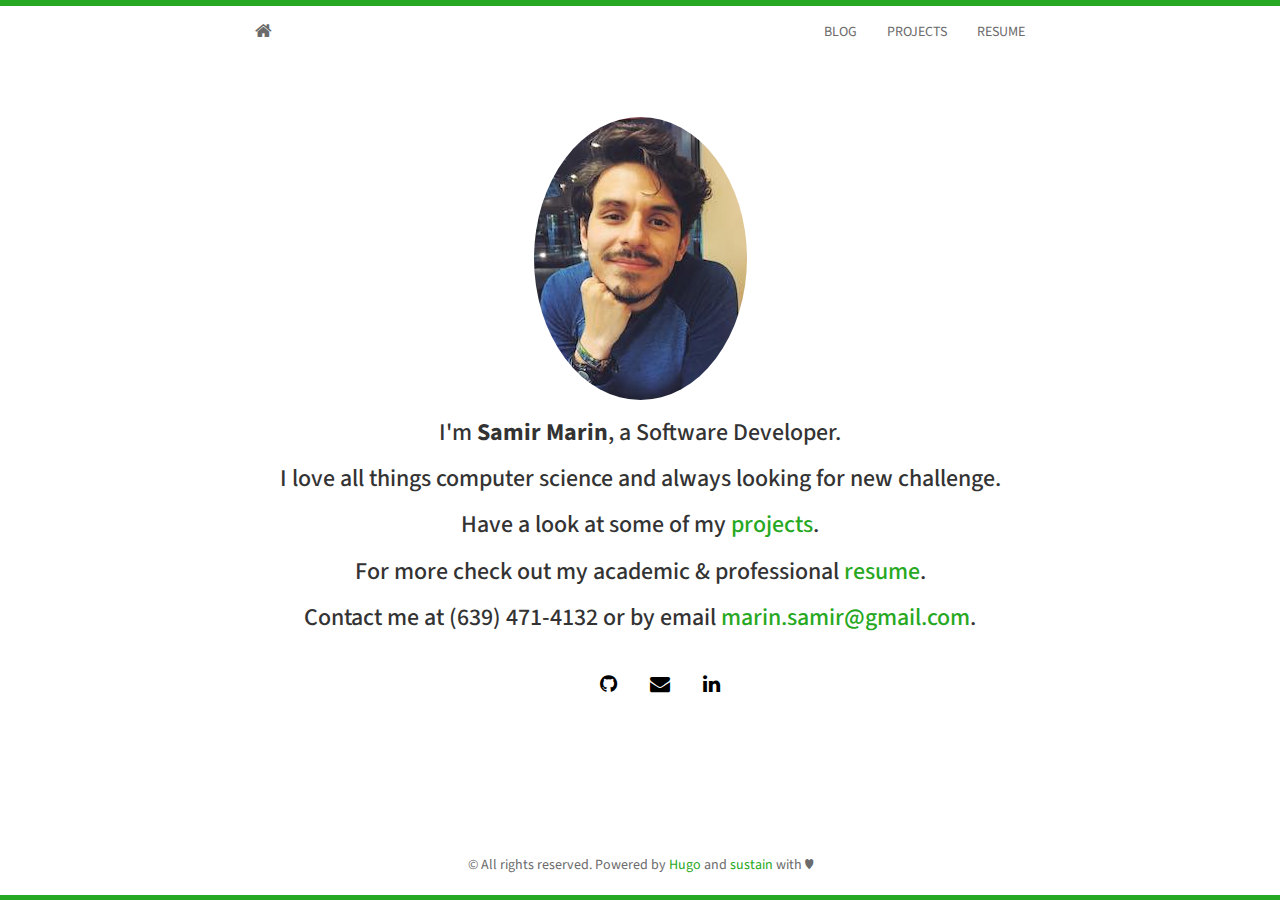
==== index.html @ 6be7ec01 "myPage added" ====
<!DOCTYPE html>
<html lang="en-US">
  <head>
    <meta charset="utf-8">
    <meta http-equiv="X-UA-Compatible" content="IE=edge">
    <meta name="viewport" content="width=device-width, initial-scale=1">
    <meta name="author" content="map[]" />
    <meta name="description" content="Describe your website">
    <link rel="shortcut icon" type="image/x-icon" href="https://samirmarin.github.io/myPageimg/favicon.ico">
    <title>Samir Marin</title>
    <meta name="generator" content="Hugo 0.18.1" />
    <link rel="stylesheet" href="https://maxcdn.bootstrapcdn.com/bootstrap/3.3.7/css/bootstrap.min.css" integrity="sha384-BVYiiSIFeK1dGmJRAkycuHAHRg32OmUcww7on3RYdg4Va+PmSTsz/K68vbdEjh4u" crossorigin="anonymous">
    <link rel="stylesheet" type="text/css" href="https://samirmarin.github.io/myPagecss/main.css" />
    <link rel="stylesheet" type="text/css" href="https://maxcdn.bootstrapcdn.com/font-awesome/4.6.3/css/font-awesome.min.css" />
    <link rel="stylesheet" type="text/css" href="https://fonts.googleapis.com/css?family=Source+Sans+Pro:200,400,200bold,400old" />
    
    <!--[if lt IE 9]>
			<script src="https://oss.maxcdn.com/libs/html5shiv/3.7.0/html5shiv.js"></script>
			<script src="https://oss.maxcdn.com/libs/respond.js/1.4.2/respond.min.js"></script>
		<![endif]-->

    
  </head>

<body>
<div id="wrap">
  <nav class="navbar navbar-default">
  <div class="container">
    <div class="navbar-header">
      <a class="navbar-brand" href="https://samirmarin.github.io/myPage"><i class="fa fa-home"></i></a>
    </div>
    <div id="navbar">
      <ul class="nav navbar-nav navbar-right">
      
        
        <li><a href="/myPage/blog/">BLOG</a></li>
        
        <li><a href="/myPage/projects/">PROJECTS</a></li>
        
        <li><a href="/myPage/resume/">RESUME</a></li>
        
      
      </ul>
    </div>
  </div>
</nav>

  <section id="about">
    <div class="container">
      <div class="avatar">
        <img class="img-circle" src="https://samirmarin.github.io/myPageimg/profile.png" alt="Responsive image">
      </div>
      <h3>I'm <strong>Samir Marin</strong>, a Software Developer.</h3>
      <h3>I love all things computer science and always looking for new challenge. </h3>
      <h3>Have a look at some of my <a href="https://samirmarin.github.io/myPageprojects/"> projects</a>.</h3>
      <h3>For more check out my academic &amp; professional <a href =" https://samirmarin.github.io/myPageresume">resume</a>.</h3>
      <h3>Contact me at  (639) 471-4132 or by email <a href="mailto:marin.samir@gmail.com">marin.samir@gmail.com</a>.</h3>
      <div class="social">
  <ul class="social-links">
    
      <li><a href="http://github.com/SamirMarin"><i class="fa fa-github"></i></a></li>
    

    
      <li><a href="mailto:marin.samir@gmail.com"><i class="fa fa-envelope"></i></a></li>
    

    
      <li><a href="http://linkedin.com/in/samir-marin-79bb3560"><i class="fa fa-linkedin"></i></a></li>
    

  </ul>
</div>

    </div>
  </section>
</div>
<footer>
  <div id="footer">
    <div class="container">
      <p class="text-muted">&copy; All rights reserved. Powered by <a href="https://gohugo.io/">Hugo</a> and
      <a href="http://www.github.com/nurlansu/hugo-sustain/">sustain</a> with ♥</p>
    </div>
  </div>
</footer>
<div class="footer"></div>


<script src="https://ajax.googleapis.com/ajax/libs/jquery/1.11.3/jquery.min.js"></script>

<script src="https://maxcdn.bootstrapcdn.com/bootstrap/3.3.7/js/bootstrap.min.js" integrity="sha384-Tc5IQib027qvyjSMfHjOMaLkfuWVxZxUPnCJA7l2mCWNIpG9mGCD8wGNIcPD7Txa" crossorigin="anonymous"></script>
<script src="https://samirmarin.github.io/myPagejs/docs.min.js"></script>
<script src="https://samirmarin.github.io/myPagejs/main.js"></script>

<script src="https://samirmarin.github.io/myPagejs/ie10-viewport-bug-workaround.js"></script>


</body>
</html>
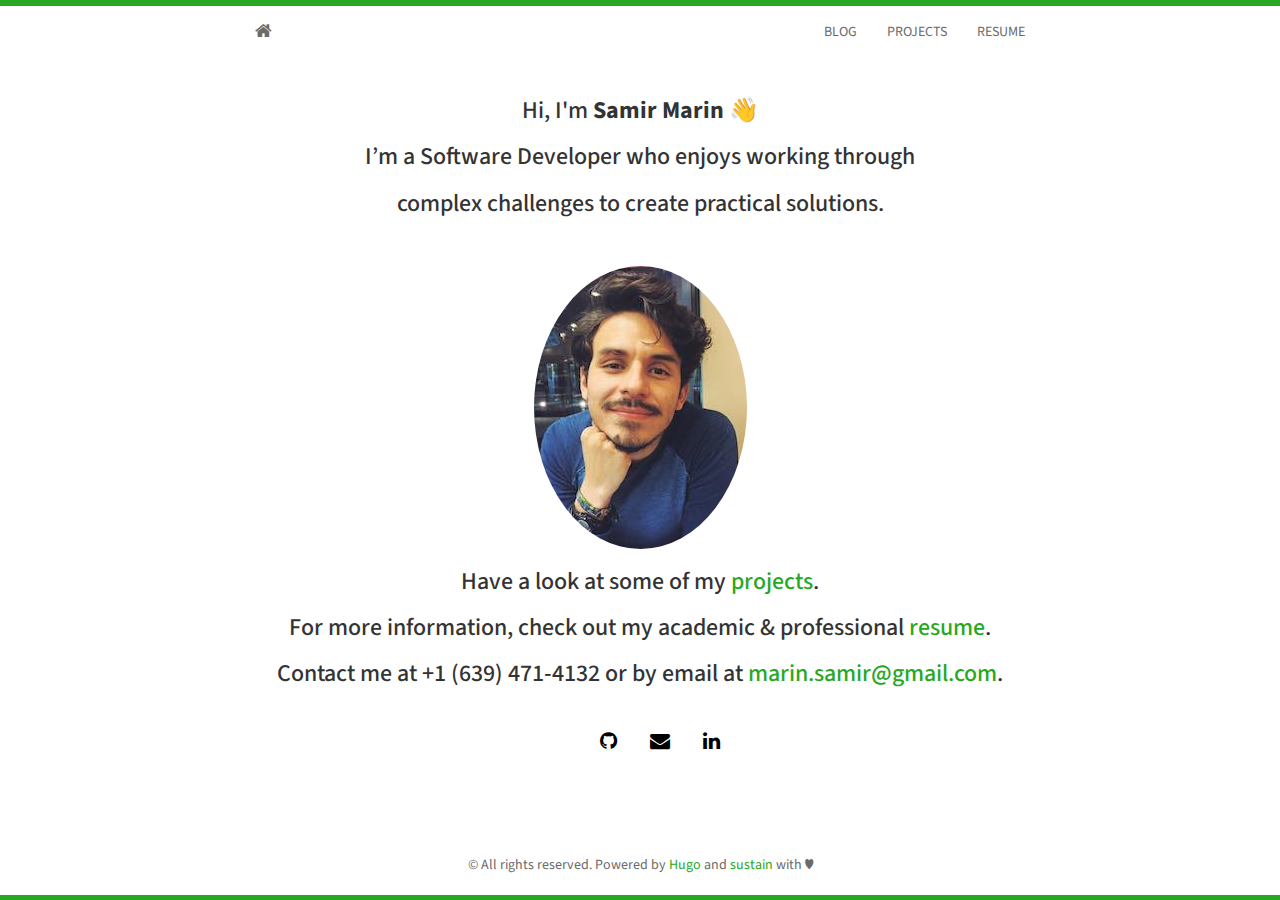
==== commit 10cf3bac: "update grammer, spelling, view" ====
--- a/index.html
+++ b/index.html
@@ -5,12 +5,12 @@
     <meta http-equiv="X-UA-Compatible" content="IE=edge">
     <meta name="viewport" content="width=device-width, initial-scale=1">
     <meta name="author" content="map[]" />
-    <meta name="description" content="Describe your website">
-    <link rel="shortcut icon" type="image/x-icon" href="https://samirmarin.github.io/myPageimg/favicon.ico">
+    <meta name="description" content="Samir Marin&#39;s Portfolio">
+    <link rel="shortcut icon" type="image/x-icon" href="https://samirmarin.github.io/myPage/img/favicon.ico">
     <title>Samir Marin</title>
     <meta name="generator" content="Hugo 0.18.1" />
     <link rel="stylesheet" href="https://maxcdn.bootstrapcdn.com/bootstrap/3.3.7/css/bootstrap.min.css" integrity="sha384-BVYiiSIFeK1dGmJRAkycuHAHRg32OmUcww7on3RYdg4Va+PmSTsz/K68vbdEjh4u" crossorigin="anonymous">
-    <link rel="stylesheet" type="text/css" href="https://samirmarin.github.io/myPagecss/main.css" />
+    <link rel="stylesheet" type="text/css" href="https://samirmarin.github.io/myPage/css/main.css" />
     <link rel="stylesheet" type="text/css" href="https://maxcdn.bootstrapcdn.com/font-awesome/4.6.3/css/font-awesome.min.css" />
     <link rel="stylesheet" type="text/css" href="https://fonts.googleapis.com/css?family=Source+Sans+Pro:200,400,200bold,400old" />
     
@@ -27,7 +27,7 @@
   <nav class="navbar navbar-default">
   <div class="container">
     <div class="navbar-header">
-      <a class="navbar-brand" href="https://samirmarin.github.io/myPage"><i class="fa fa-home"></i></a>
+      <a class="navbar-brand" href="https://samirmarin.github.io/myPage/"><i class="fa fa-home"></i></a>
     </div>
     <div id="navbar">
       <ul class="nav navbar-nav navbar-right">
@@ -47,14 +47,15 @@
 
   <section id="about">
     <div class="container">
+      <h3>Hi, I'm <strong>Samir Marin</strong> &#x1f44b;</h3>
+      <h3> I’m a Software Developer who enjoys working through</h3>
+      <h3> complex challenges to create practical solutions. </h3>
       <div class="avatar">
-        <img class="img-circle" src="https://samirmarin.github.io/myPageimg/profile.png" alt="Responsive image">
+        <img class="img-circle" src="https://samirmarin.github.io/myPage/img/profile.png" alt="Responsive image">
       </div>
-      <h3>I'm <strong>Samir Marin</strong>, a Software Developer.</h3>
-      <h3>I love all things computer science and always looking for new challenge. </h3>
-      <h3>Have a look at some of my <a href="https://samirmarin.github.io/myPageprojects/"> projects</a>.</h3>
-      <h3>For more check out my academic &amp; professional <a href =" https://samirmarin.github.io/myPageresume">resume</a>.</h3>
-      <h3>Contact me at  (639) 471-4132 or by email <a href="mailto:marin.samir@gmail.com">marin.samir@gmail.com</a>.</h3>
+      <h3>Have a look at some of my <a href="https://samirmarin.github.io/myPage/projects/"> projects</a>.</h3>
+      <h3>For more information, check out my academic &amp; professional <a href =" https://samirmarin.github.io/myPage/resume">resume</a>.</h3>
+      <h3>Contact me at +1 (639) 471-4132 or by email at <a href="mailto:marin.samir@gmail.com">marin.samir@gmail.com</a>.</h3>
       <div class="social">
   <ul class="social-links">
     
@@ -89,10 +90,10 @@
 <script src="https://ajax.googleapis.com/ajax/libs/jquery/1.11.3/jquery.min.js"></script>
 
 <script src="https://maxcdn.bootstrapcdn.com/bootstrap/3.3.7/js/bootstrap.min.js" integrity="sha384-Tc5IQib027qvyjSMfHjOMaLkfuWVxZxUPnCJA7l2mCWNIpG9mGCD8wGNIcPD7Txa" crossorigin="anonymous"></script>
-<script src="https://samirmarin.github.io/myPagejs/docs.min.js"></script>
-<script src="https://samirmarin.github.io/myPagejs/main.js"></script>
+<script src="https://samirmarin.github.io/myPage/js/docs.min.js"></script>
+<script src="https://samirmarin.github.io/myPage/js/main.js"></script>
 
-<script src="https://samirmarin.github.io/myPagejs/ie10-viewport-bug-workaround.js"></script>
+<script src="https://samirmarin.github.io/myPage/js/ie10-viewport-bug-workaround.js"></script>
 
 
 </body>
